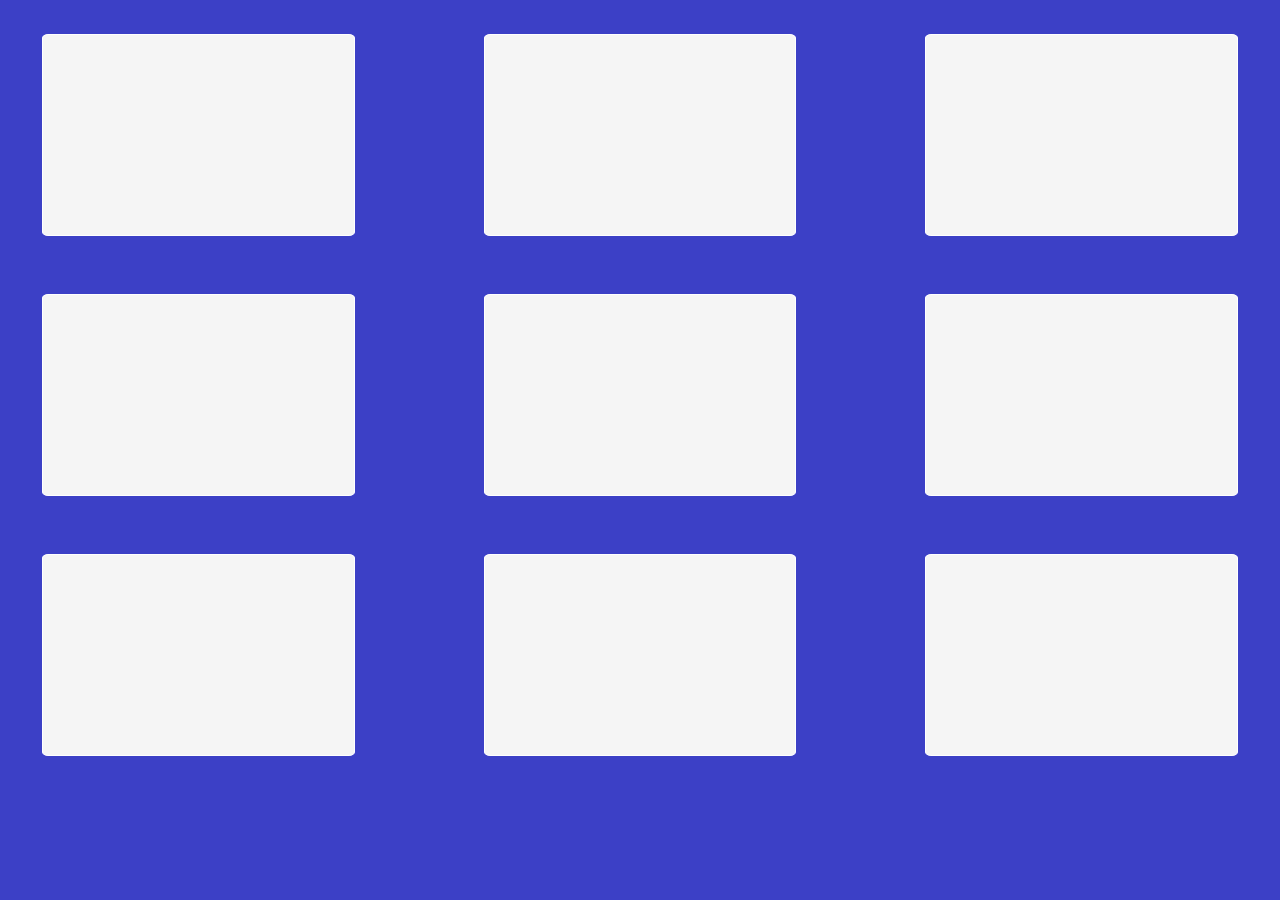
==== index.html @ 112b8661 "front complete" ====
<!DOCTYPE html>
<html lang="en">
  <head>
    <meta charset="UTF-8" />
    <meta name="viewport" content="width=device-width, initial-scale=1.0" />
    <title>Color Palettes</title>
    <!-- style files -->
    <link rel="stylesheet" href="./styles/index style .css" />
  </head>
  <body>
    <!-- body cuntainer -->
    <span class="main-cuntainer">
      <div class="first"></div>
      <div class="second"></div>
      <div class="third"></div>
    </span>

    <span>
      <div class="fourth"></div>
      <div class="fifth"></div>
      <div class="sixth"></div>
    </span>

    <span>
      <div class="fourth"></div>
      <div class="fifth"></div>
      <div class="sixth"></div>
    </span>
  </body>
</html>
---- styles/index style .css ----
body {
  background-color: #3c40c6;
}

span {
  margin: 10px;
  padding: 10px;
  display: flex;
  position: relative;
  justify-content: space-between;
  padding: 1.5em;
}

div {
  width: 26%;
  height: 200px;
  border: 1px solid white;
  border-radius: 2%;
  background-color: whitesmoke;
}
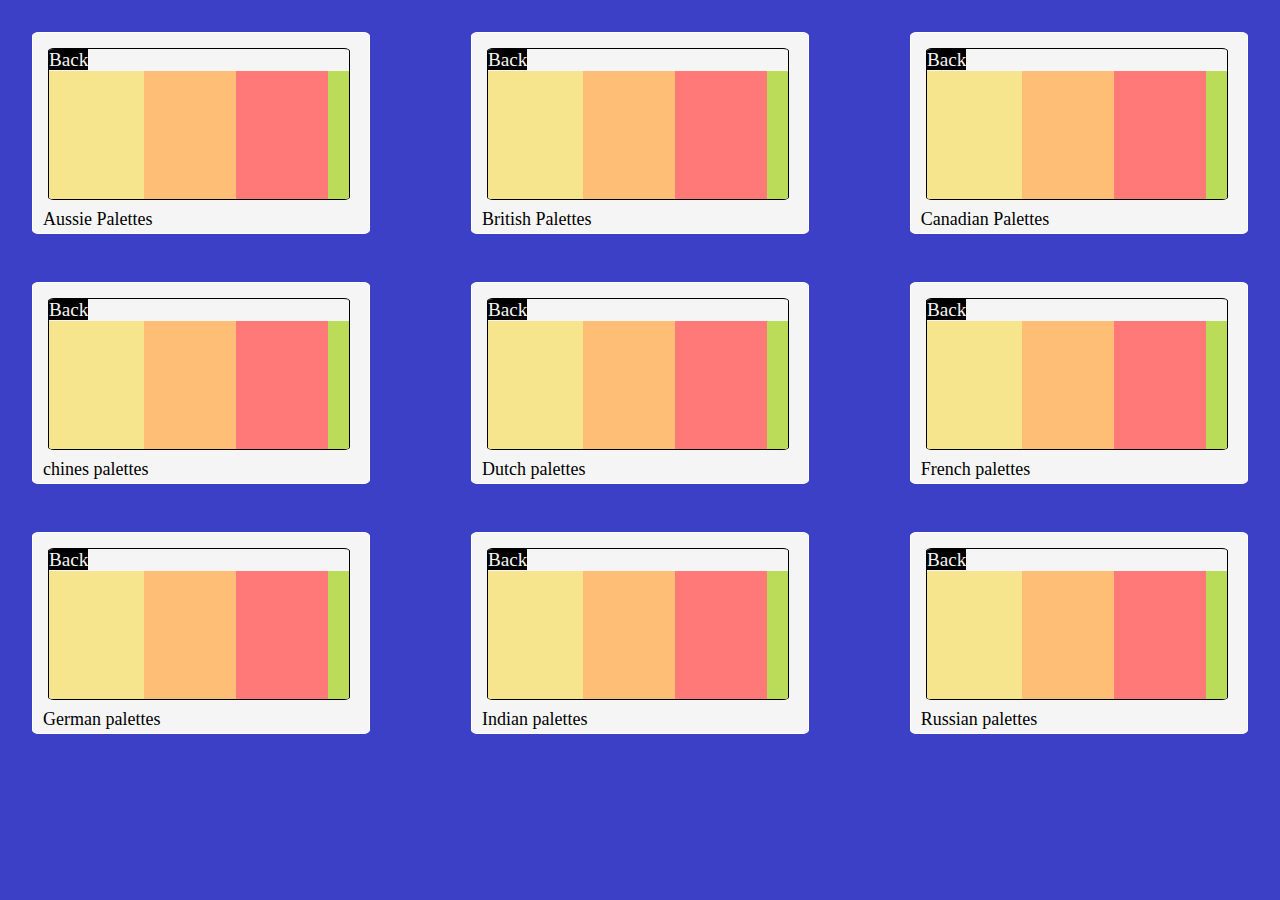
==== commit abcdb65e: "work done" ====
--- a/index.html
+++ b/index.html
@@ -10,21 +10,90 @@
   <body>
     <!-- body cuntainer -->
     <span class="main-cuntainer">
-      <div class="first"></div>
-      <div class="second"></div>
-      <div class="third"></div>
+      <div class="first">
+        <iframe
+          src="./Palettes/Aussie palettes .html"
+          frameborder="0"
+          scrolling="no"
+        ></iframe>
+        <a href="./Palettes/Aussie palettes .html">Aussie Palettes</a>
+      </div>
+
+      <div class="second">
+        <iframe
+          src="./Palettes/Aussie palettes .html"
+          frameborder="0"
+          scrolling="no"
+        ></iframe>
+        <a href="./Palettes/Aussie palettes .html">British Palettes</a>
+      </div>
+
+      <div class="third">
+        <iframe
+          src="./Palettes/Aussie palettes .html"
+          frameborder="0"
+          scrolling="no"
+        ></iframe>
+        <a href="./Palettes/Aussie palettes .html">Canadian Palettes</a>
+      </div>
     </span>
 
     <span>
-      <div class="fourth"></div>
-      <div class="fifth"></div>
-      <div class="sixth"></div>
+      <div class="fourth">
+        <iframe
+          src="./Palettes/Aussie palettes .html"
+          frameborder="0"
+          scrolling="no"
+        ></iframe>
+        <a href="./Palettes/Aussie palettes .html">chines palettes</a>
+      </div>
+
+      <div class="fifth">
+        <iframe
+          src="./Palettes/Aussie palettes .html"
+          frameborder="0"
+          scrolling="no"
+        ></iframe>
+        <a href="./Palettes/Aussie palettes .html">Dutch palettes</a>
+      </div>
+
+      <div class="sixth">
+        <iframe
+          src="./Palettes/Aussie palettes .html"
+          frameborder="0"
+          scrolling="no"
+        ></iframe>
+        <a href="./Palettes/Aussie palettes .html">French palettes</a>
+      </div>
     </span>
 
     <span>
-      <div class="fourth"></div>
-      <div class="fifth"></div>
-      <div class="sixth"></div>
+      <div class="fourth">
+        <iframe
+          src="./Palettes/Aussie palettes .html"
+          frameborder="0"
+          scrolling="no"
+        ></iframe>
+        <a href="./Palettes/Aussie palettes .html">German palettes</a>
+      </div>
+
+      <div class="fifth">
+        <iframe
+          src="./Palettes/Aussie palettes .html"
+          frameborder="0"
+          scrolling="no"
+        ></iframe>
+        <a href="./Palettes/Aussie palettes .html">Indian palettes</a>
+      </div>
+
+      <div class="sixth">
+        <iframe
+          src="./Palettes/Aussie palettes .html"
+          frameborder="0"
+          scrolling="no"
+        ></iframe>
+        <a href="./Palettes/Aussie palettes .html">Russian palettes</a>
+      </div>
     </span>
   </body>
 </html>
--- a/styles/index style .css
+++ b/styles/index style .css
@@ -2,9 +2,20 @@
   background-color: #3c40c6;
 }
 
+a {
+  text-decoration: none;
+  color: black;
+  font-size: large;
+}
+
+iframe {
+  border: 1px solid;
+  border-radius: 2%;
+  width: 95%;
+  margin: 5px;
+}
+
 span {
-  margin: 10px;
-  padding: 10px;
   display: flex;
   position: relative;
   justify-content: space-between;
@@ -13,8 +24,10 @@
 
 div {
   width: 26%;
-  height: 200px;
+  height: 160px;
+  padding: 10px 10px 30px;
   border: 1px solid white;
   border-radius: 2%;
   background-color: whitesmoke;
+  text-align: left;
 }
